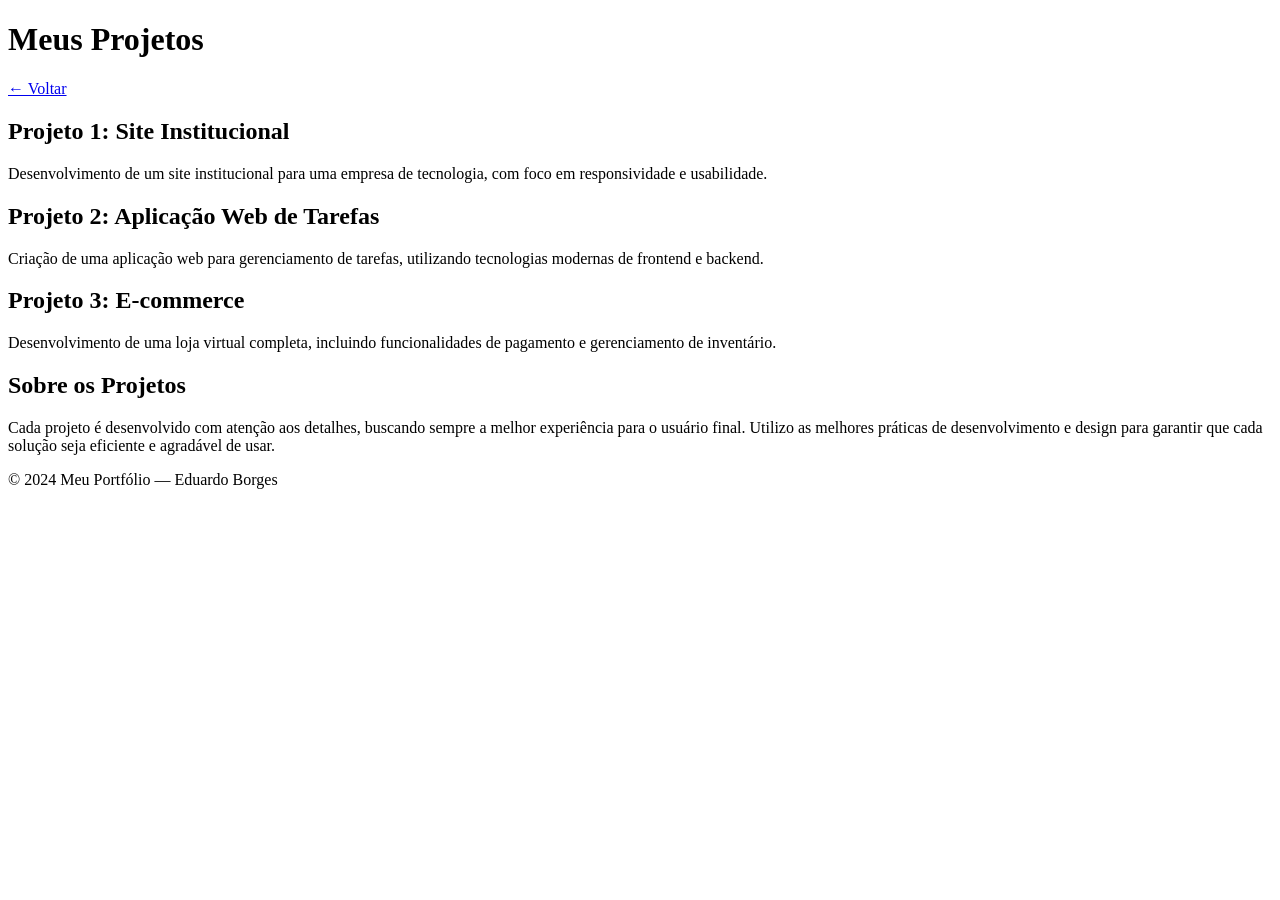
==== guia-projetos.html @ 4741f4c7 "guia de projetos" ====
<!DOCTYPE html>
<html lang="pt-br">
<head>
    <meta charset="UTF-8">
    <meta name="viewport" content="width=device-width, initial-scale=1.0">
    <title>Projetos - Meu Portfólio</title>
</head>
<body>
    <!-- lista de projetos-->
    <header>
        <h1>Meus Projetos</h1>
        <a href="index.html" class="back-btn">← Voltar</a>
    </header>

    <main>
        <section>
            <h2>Projeto 1: Site Institucional</h2>
            <p>Desenvolvimento de um site institucional para uma empresa de tecnologia, com foco em responsividade e usabilidade.</p>
        </section>

        <section>
            <h2>Projeto 2: Aplicação Web de Tarefas</h2>
            <p>Criação de uma aplicação web para gerenciamento de tarefas, utilizando tecnologias modernas de frontend e backend.</p>
        </section>

        <section>
            <h2>Projeto 3: E-commerce</h2>
            <p>Desenvolvimento de uma loja virtual completa, incluindo funcionalidades de pagamento e gerenciamento de inventário.</p>
        </section>
    </main>

    <!-- um pouco sobre os projetos -->
    <section>
        <h2>Sobre os Projetos</h2>
        <p>Cada projeto é desenvolvido com atenção aos detalhes, buscando sempre a melhor experiência para o usuário final. Utilizo as melhores práticas de desenvolvimento e design para garantir que cada solução seja eficiente e agradável de usar.</p>
    </section>

    <footer>
        <p>&copy; 2024 Meu Portfólio — Eduardo Borges</p>
    </footer>
</body>
</html>
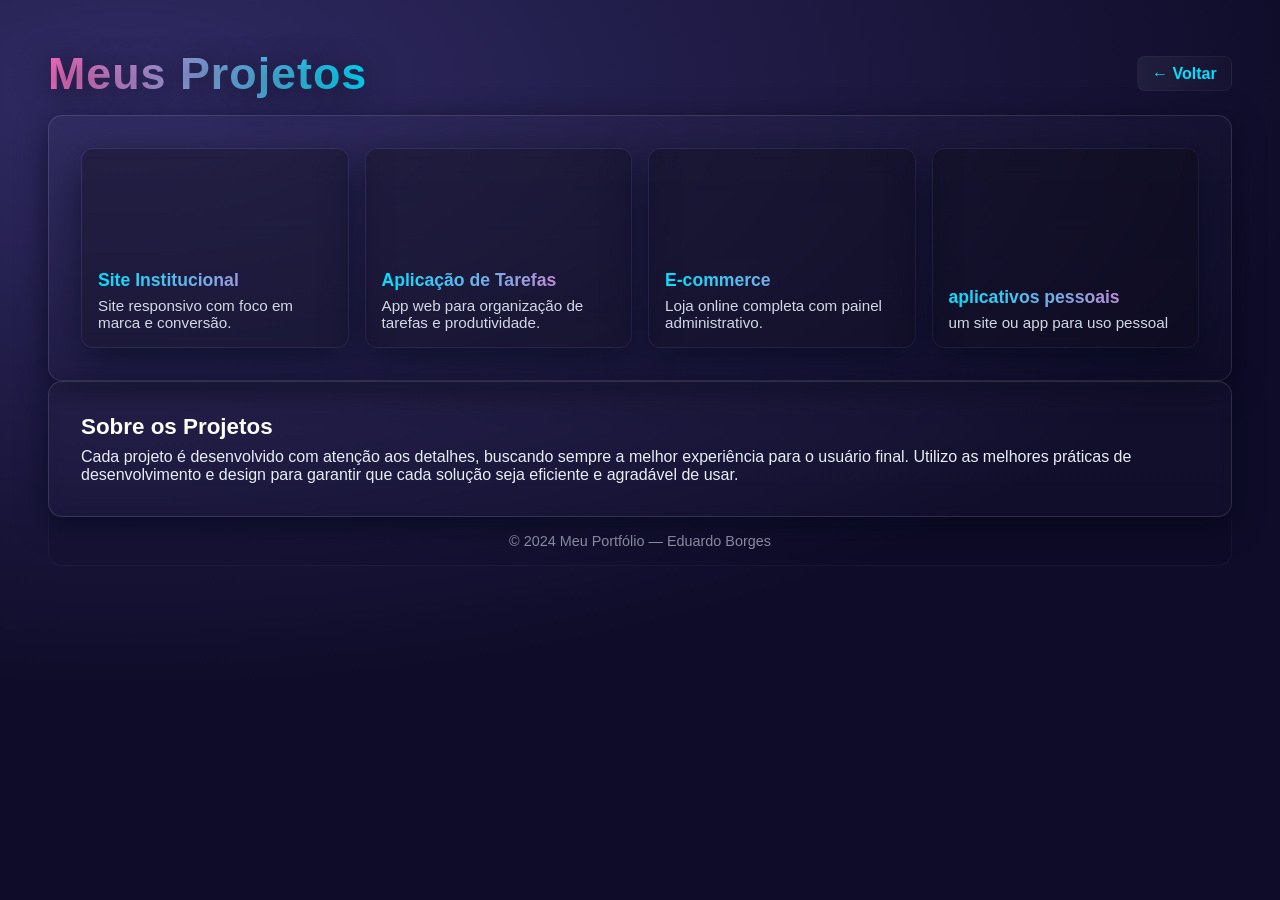
==== commit a8e6383f: "estylizaçao da guia" ====
--- a/guia-projetos.html
+++ b/guia-projetos.html
@@ -4,39 +4,60 @@
     <meta charset="UTF-8">
     <meta name="viewport" content="width=device-width, initial-scale=1.0">
     <title>Projetos - Meu Portfólio</title>
+    <link rel="stylesheet" href="styles.css">
 </head>
 <body>
-    <!-- lista de projetos-->
-    <header>
-        <h1>Meus Projetos</h1>
-        <a href="index.html" class="back-btn">← Voltar</a>
-    </header>
+  <header style="display:flex;align-items:center;justify-content:space-between;gap:1rem;">
+    <h1>Meus Projetos</h1>
+    <a href="index.html" class="back-btn">← Voltar</a>
+  </header>
 
-    <main>
-        <section>
-            <h2>Projeto 1: Site Institucional</h2>
-            <p>Desenvolvimento de um site institucional para uma empresa de tecnologia, com foco em responsividade e usabilidade.</p>
-        </section>
+  <main>
+    <section class="project-grid">
+      <article class="project-card">
+        <div class="card-image" style="background-image:linear-gradient(180deg, rgba(0,0,0,0.25), rgba(0,0,0,0.15)), url('assets/proj1.jpg')"></div>
+        <div class="card-overlay">
+          <h3>Site Institucional</h3>
+          <p>Site responsivo com foco em marca e conversão.</p>
+        </div>
+      </article>
 
-        <section>
-            <h2>Projeto 2: Aplicação Web de Tarefas</h2>
-            <p>Criação de uma aplicação web para gerenciamento de tarefas, utilizando tecnologias modernas de frontend e backend.</p>
-        </section>
+      <article class="project-card">
+        <div class="card-image" style="background-image:linear-gradient(180deg, rgba(0,0,0,0.25), rgba(0,0,0,0.15)), url('assets/proj2.jpg')"></div>
+        <div class="card-overlay">
+          <h3>Aplicação de Tarefas</h3>
+          <p>App web para organização de tarefas e produtividade.</p>
+        </div>
+      </article>
 
-        <section>
-            <h2>Projeto 3: E-commerce</h2>
-            <p>Desenvolvimento de uma loja virtual completa, incluindo funcionalidades de pagamento e gerenciamento de inventário.</p>
-        </section>
-    </main>
+      <article class="project-card">
+        <div class="card-image" style="background-image:linear-gradient(180deg, rgba(0,0,0,0.25), rgba(0,0,0,0.15)), url('assets/proj3.jpg')"></div>
+        <div class="card-overlay">
+          <h3>E-commerce</h3>
+          <p>Loja online completa com painel administrativo.</p>
+        </div>
+      </article>
 
-    <!-- um pouco sobre os projetos -->
-    <section>
-        <h2>Sobre os Projetos</h2>
-        <p>Cada projeto é desenvolvido com atenção aos detalhes, buscando sempre a melhor experiência para o usuário final. Utilizo as melhores práticas de desenvolvimento e design para garantir que cada solução seja eficiente e agradável de usar.</p>
+            <article class="project-card">
+        <div class="card-image" style="background-image:linear-gradient(180deg, rgba(0,0,0,0.25), rgba(0,0,0,0.15)), url('assets/proj3.jpg')"></div>
+        <div class="card-overlay">
+          <h3>aplicativos pessoais</h3>
+          <p>um site ou app para uso pessoal</p>
+        </div>
+      </article>
+
     </section>
 
-    <footer>
-        <p>&copy; 2024 Meu Portfólio — Eduardo Borges</p>
-    </footer>
+    <section>
+      <h2>Sobre os Projetos</h2>
+      <p>Cada projeto é desenvolvido com atenção aos detalhes, buscando sempre a melhor experiência para o usuário final. Utilizo as melhores práticas de desenvolvimento e design para garantir que cada solução seja eficiente e agradável de usar.</p>
+    </section>
+  </main>
+
+  <footer>
+    <p>&copy; 2024 Meu Portfólio — Eduardo Borges</p>
+  </footer>
+
+  <script src="script.js"></script>
 </body>
 </html>
--- a/styles.css
+++ b/styles.css
@@ -0,0 +1,118 @@
+/* Estilo chamativo para portfólio — gradientes neón, glassmorphism e animações sutis */
+:root{
+  --bg1:#0f0c29;
+  --bg2:#302b63;
+  --accent:#ff6ec7;
+  --accent2:#00e0ff;
+  --glass:rgba(255,255,255,0.06);
+  --glass-border:rgba(255,255,255,0.12);
+}
+*{box-sizing:border-box;margin:0;padding:0}
+html,body{height:100%}
+body{
+  background:radial-gradient(1200px 600px at 10% 10%,var(--bg2),var(--bg1));
+  color:#e6eef8;
+  font-family:Inter,Segoe UI,Roboto,Arial,sans-serif;
+  -webkit-font-smoothing:antialiased;
+  padding:2rem;
+}
+
+header{display:flex;align-items:center;justify-content:space-between;gap:1rem;flex-wrap:wrap}
+h1{
+  font-size:2.2rem;
+  background:linear-gradient(90deg,var(--accent),var(--accent2));
+  -webkit-background-clip:text;
+  background-clip:text;
+  color:transparent;
+  animation:hue 6s linear infinite;
+  letter-spacing:1px;
+  text-shadow:0 4px 30px rgba(0,0,0,0.6);
+}
+
+nav ul{display:flex;gap:1rem;list-style:none}
+nav a{color:rgba(230,238,248,0.9);text-decoration:none;padding:.5rem 1rem;border-radius:8px;transition:all .25s}
+nav a:hover{background:linear-gradient(90deg,rgba(255,255,255,0.06),rgba(255,255,255,0.02));transform:translateY(-3px);box-shadow:0 6px 20px rgba(0,0,0,0.4)}
+
+/* destaque para botão Sobre */
+nav a#btn-sobre{background:linear-gradient(90deg,var(--accent),var(--accent2));color:#061321;padding:.5rem 1rem;border-radius:10px;font-weight:700;box-shadow:0 8px 28px rgba(255,110,199,0.08);border:1px solid rgba(255,255,255,0.06)}
+nav a#btn-sobre:hover{transform:translateY(-4px);filter:brightness(1.05)}
+
+/* botão voltar da página sobre */
+.back-btn{background:linear-gradient(90deg,rgba(255,255,255,0.06),rgba(255,255,255,0.02));padding:.45rem .9rem;border-radius:8px;color:var(--accent2);text-decoration:none;border:1px solid rgba(255,255,255,0.04);font-weight:700}
+.back-btn:hover{transform:translateY(-3px);filter:brightness(1.06)}
+
+#contato{margin-top:1.25rem;background:linear-gradient(180deg, rgba(255,255,255,0.02), rgba(255,255,255,0.01));backdrop-filter:blur(6px);padding:1.5rem;border-radius:14px 14px 0 0;border:1px solid var(--glass-border);border-bottom:none;box-shadow:0 8px 30px rgba(2,6,23,0.6);text-align:center;display:flex;flex-direction:column;align-items:center;gap:.5rem}
+
+section{background:linear-gradient(180deg, rgba(255,255,255,0.02), rgba(255,255,255,0.01));backdrop-filter:blur(6px);padding:1.25rem;border-radius:14px;border:1px solid var(--glass-border);box-shadow:0 8px 30px rgba(2,6,23,0.6)}
+section h2{font-size:1.4rem;margin-bottom:.5rem;color:#fff}
+
+#projetos ul, #produtos ul{display:grid;grid-template-columns:repeat(auto-fit,minmax(220px,1fr));gap:1rem;list-style:none;padding:0;margin-top:1rem}
+#projetos li, #produtos li{background:linear-gradient(135deg, rgba(255,255,255,0.02), rgba(255,255,255,0.01));padding:1rem;border-radius:10px;border:1px solid rgba(255,255,255,0.04);box-shadow:0 6px 18px rgba(2,6,23,0.45);transition:transform .18s}
+#projetos li:hover, #produtos li:hover{transform:translateY(-6px)}
+#produtos li strong{display:block;color:var(--accent);margin-bottom:.45rem;text-transform:capitalize}
+
+a[href^="mailto"]{display:inline-block;margin-top:.5rem;padding:.6rem 1rem;border-radius:999px;background:linear-gradient(90deg,var(--accent),var(--accent2));color:#061321;font-weight:600;text-decoration:none;box-shadow:0 8px 30px rgba(0,0,0,0.4);transition:transform .18s}
+a[href^="mailto"]:hover{transform:translateY(-4px)}
+
+.contact-cta{display:flex;justify-content:center;margin-top:.75rem}
+
+footer{margin-top:0;padding:1rem;border-radius:0 0 14px 14px;border:1px solid rgba(255,255,255,0.04);border-top:none;background:linear-gradient(180deg, rgba(0,0,0,0.05), rgba(0,0,0,0.02));text-align:center;color:rgba(230,238,248,0.6);font-size:.9rem}
+
+.container{max-width:1100px;margin:0 auto}
+
+@media (min-width:768px){body{padding:3rem} h1{font-size:2.8rem} section{padding:2rem}}
+
+@keyframes hue{0%{filter:hue-rotate(0deg)}50%{filter:hue-rotate(45deg)}100%{filter:hue-rotate(0deg)}}
+
+.produtos-cta{
+  font-size:1.8rem;
+  color:transparent;
+  background:linear-gradient(90deg,var(--accent2),var(--accent));
+  -webkit-background-clip:text;
+  background-clip:text;
+  margin-top:1.25rem;
+  text-align:center;
+  font-weight:800;
+  letter-spacing:1px;
+  text-transform:uppercase;
+  text-shadow:0 6px 30px rgba(0,0,0,0.6);
+  animation:glow 2.5s ease-in-out infinite alternate;
+}
+
+@media (min-width:768px){
+  .produtos-cta{font-size:2.6rem}
+}
+
+@keyframes glow{from{text-shadow:0 6px 18px rgba(255,110,199,0.12),0 0 24px rgba(0,224,255,0.06)}to{text-shadow:0 10px 40px rgba(255,110,199,0.22),0 0 48px rgba(0,224,255,0.12)}}
+
+/* Project grid and cards */
+.project-grid{display:grid;grid-template-columns:repeat(auto-fit,minmax(260px,1fr));gap:1rem;margin-top:1rem}
+.project-card{position:relative;border-radius:12px;overflow:hidden;min-height:200px;border:1px solid rgba(255,255,255,0.04);box-shadow:0 12px 40px rgba(2,6,23,0.6);cursor:pointer;transition:transform .18s,box-shadow .18s}
+.project-card:hover{transform:translateY(-8px)}
+.card-image{position:absolute;inset:0;background-size:cover;background-position:center;filter:brightness(.68) saturate(1.02);transform:scale(1.02);transition:transform .5s ease}
+.project-card:hover .card-image{transform:scale(1.06)}
+.card-overlay{position:relative;z-index:2;padding:1rem;color:#fff;display:flex;flex-direction:column;justify-content:flex-end;height:100%}
+.card-overlay h3{font-size:1.1rem;margin-bottom:.35rem;background:linear-gradient(90deg,var(--accent2),var(--accent));-webkit-background-clip:text;background-clip:text;color:transparent}
+.card-overlay p{color:rgba(230,238,248,0.9);font-size:.95rem}
+
+/* small label in front for when images are not present */
+.project-card:after{content:'';position:absolute;inset:0;background:linear-gradient(180deg,rgba(0,0,0,0.06),rgba(0,0,0,0.12));pointer-events:none}
+
+@media (max-width:520px){.card-overlay h3{font-size:1rem}.project-card{min-height:180px}}
+
+/* WhatsApp contact area */
+.whatsapp-section{margin-top:1rem;background:linear-gradient(180deg, rgba(255,255,255,0.02), rgba(255,255,255,0.01));backdrop-filter:blur(6px);padding:1.25rem;border-radius:0 0 14px 14px;border:1px solid var(--glass-border);box-shadow:0 8px 30px rgba(2,6,23,0.6);text-align:center}
+.whatsapp-section h2{font-size:1.25rem;margin-bottom:.5rem;color:#fff}
+.whatsapp-section p{color:rgba(230,238,248,0.85);margin-bottom:.75rem}
+#whatsapp-form{display:flex;flex-direction:column;gap:.6rem;max-width:760px;margin:0 auto}
+#whatsapp-form input,#whatsapp-form textarea{padding:.75rem;border-radius:10px;border:1px solid rgba(255,255,255,0.04);background:rgba(255,255,255,0.02);color:inherit;resize:vertical}
+#whatsapp-form textarea{min-height:90px}
+.whatsapp-actions{display:flex;gap:.6rem;justify-content:center;align-items:center;margin-top:.25rem}
+.whatsapp-btn{background:linear-gradient(90deg,var(--accent),var(--accent2));border:none;padding:.9rem 1.1rem;border-radius:999px;color:#061321;font-weight:700;cursor:pointer;box-shadow:0 10px 30px rgba(0,0,0,0.35);transition:transform .14s;width:100%;max-width:320px}
+.whatsapp-btn:hover{transform:translateY(-4px)}
+.instagram-link{display:none}
+.instagram-block{margin-top:.8rem;text-align:center}
+.instagram-btn{display:inline-flex;align-items:center;gap:.6rem;padding:.7rem 1.1rem;border-radius:999px;background:linear-gradient(90deg,var(--accent2),var(--accent));color:#061321;font-weight:700;text-decoration:none;box-shadow:0 10px 30px rgba(0,0,0,0.35)}
+.btn-emoji{display:inline-block;font-size:1.15rem;line-height:1;transform:translateY(-1px)}
+
+@media (min-width:768px){#whatsapp-form{flex-direction:column}#whatsapp-form input{width:100%}#whatsapp-form textarea{width:100%}.whatsapp-btn{max-width:420px}}
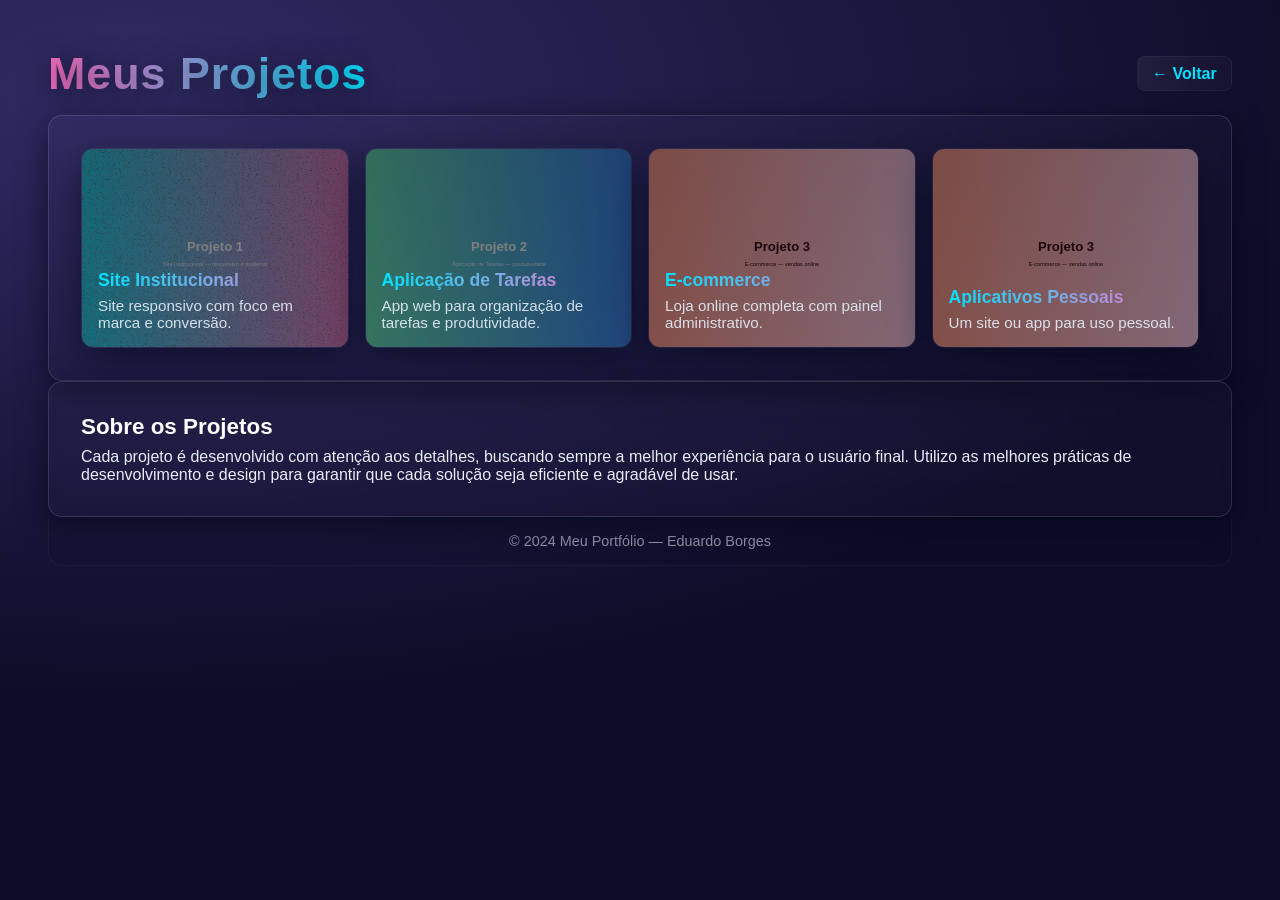
==== commit e63ab855: "imagens" ====
--- a/guia-projetos.html
+++ b/guia-projetos.html
@@ -15,7 +15,7 @@
   <main>
     <section class="project-grid">
       <article class="project-card">
-        <div class="card-image" style="background-image:linear-gradient(180deg, rgba(0,0,0,0.25), rgba(0,0,0,0.15)), url('assets/proj1.jpg')"></div>
+        <div class="card-image" style="background-image:linear-gradient(180deg, rgba(0,0,0,0.25), rgba(0,0,0,0.15)), url('assets/proj1.svg')"></div>
         <div class="card-overlay">
           <h3>Site Institucional</h3>
           <p>Site responsivo com foco em marca e conversão.</p>
@@ -23,7 +23,7 @@
       </article>
 
       <article class="project-card">
-        <div class="card-image" style="background-image:linear-gradient(180deg, rgba(0,0,0,0.25), rgba(0,0,0,0.15)), url('assets/proj2.jpg')"></div>
+        <div class="card-image" style="background-image:linear-gradient(180deg, rgba(0,0,0,0.25), rgba(0,0,0,0.15)), url('assets/proj2.svg')"></div>
         <div class="card-overlay">
           <h3>Aplicação de Tarefas</h3>
           <p>App web para organização de tarefas e produtividade.</p>
@@ -31,18 +31,18 @@
       </article>
 
       <article class="project-card">
-        <div class="card-image" style="background-image:linear-gradient(180deg, rgba(0,0,0,0.25), rgba(0,0,0,0.15)), url('assets/proj3.jpg')"></div>
+        <div class="card-image" style="background-image:linear-gradient(180deg, rgba(0,0,0,0.25), rgba(0,0,0,0.15)), url('assets/proj3.svg')"></div>
         <div class="card-overlay">
           <h3>E-commerce</h3>
           <p>Loja online completa com painel administrativo.</p>
         </div>
       </article>
 
-            <article class="project-card">
-        <div class="card-image" style="background-image:linear-gradient(180deg, rgba(0,0,0,0.25), rgba(0,0,0,0.15)), url('assets/proj3.jpg')"></div>
+      <article class="project-card">
+        <div class="card-image" style="background-image:linear-gradient(180deg, rgba(0,0,0,0.25), rgba(0,0,0,0.15)), url('assets/proj3.svg')"></div>
         <div class="card-overlay">
-          <h3>aplicativos pessoais</h3>
-          <p>um site ou app para uso pessoal</p>
+          <h3>Aplicativos Pessoais</h3>
+          <p>Um site ou app para uso pessoal.</p>
         </div>
       </article>
 
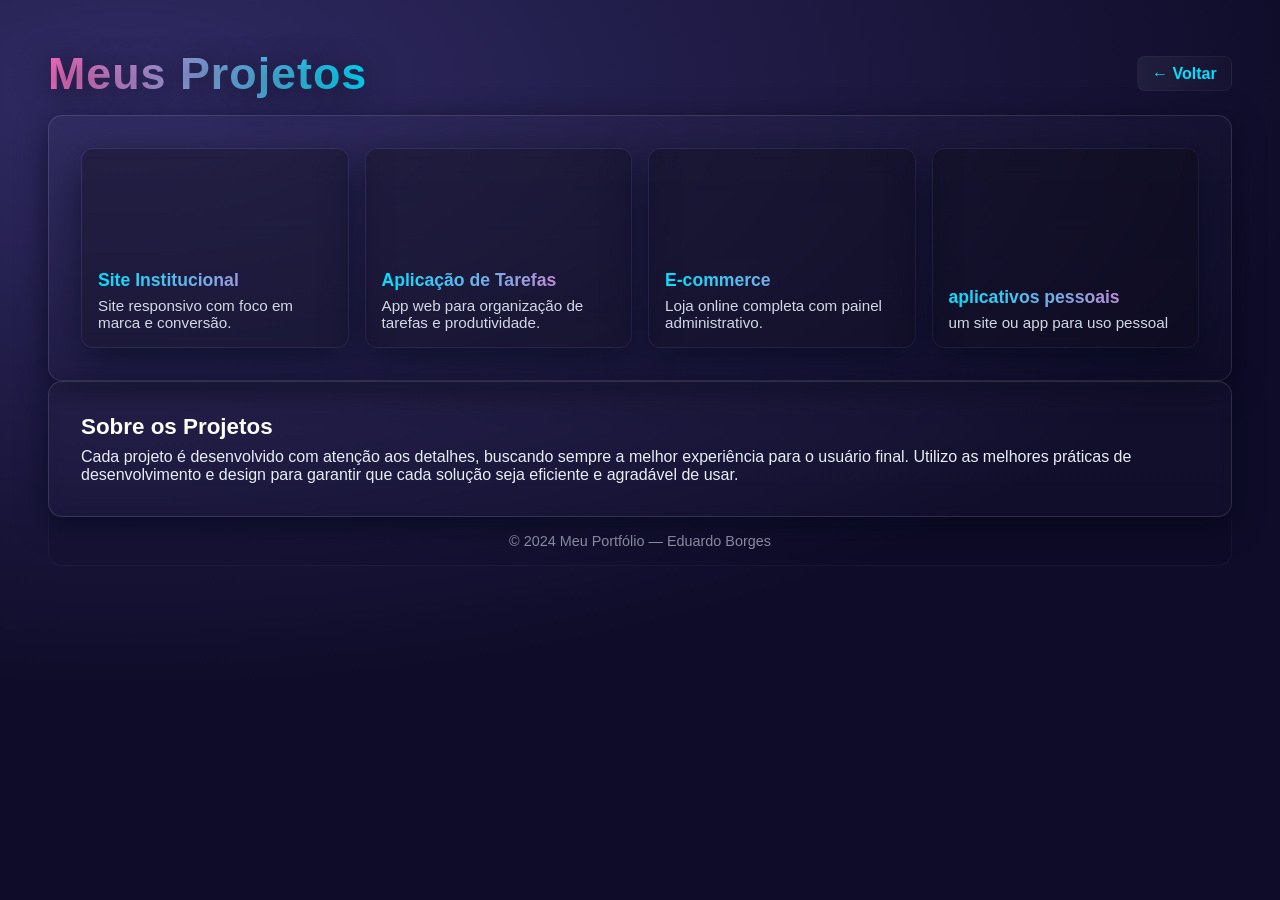
==== commit 5a04a382: "guia de prrojetos" ====
--- a/guia-projetos.html
+++ b/guia-projetos.html
@@ -15,7 +15,7 @@
   <main>
     <section class="project-grid">
       <article class="project-card">
-        <div class="card-image" style="background-image:linear-gradient(180deg, rgba(0,0,0,0.25), rgba(0,0,0,0.15)), url('assets/proj1.svg')"></div>
+        <div class="card-image" style="background-image:linear-gradient(180deg, rgba(0,0,0,0.25), rgba(0,0,0,0.15)), url('assets/proj1.jpg')"></div>
         <div class="card-overlay">
           <h3>Site Institucional</h3>
           <p>Site responsivo com foco em marca e conversão.</p>
@@ -23,7 +23,7 @@
       </article>
 
       <article class="project-card">
-        <div class="card-image" style="background-image:linear-gradient(180deg, rgba(0,0,0,0.25), rgba(0,0,0,0.15)), url('assets/proj2.svg')"></div>
+        <div class="card-image" style="background-image:linear-gradient(180deg, rgba(0,0,0,0.25), rgba(0,0,0,0.15)), url('assets/proj2.jpg')"></div>
         <div class="card-overlay">
           <h3>Aplicação de Tarefas</h3>
           <p>App web para organização de tarefas e produtividade.</p>
@@ -31,18 +31,18 @@
       </article>
 
       <article class="project-card">
-        <div class="card-image" style="background-image:linear-gradient(180deg, rgba(0,0,0,0.25), rgba(0,0,0,0.15)), url('assets/proj3.svg')"></div>
+        <div class="card-image" style="background-image:linear-gradient(180deg, rgba(0,0,0,0.25), rgba(0,0,0,0.15)), url('assets/proj3.jpg')"></div>
         <div class="card-overlay">
           <h3>E-commerce</h3>
           <p>Loja online completa com painel administrativo.</p>
         </div>
       </article>
 
-      <article class="project-card">
-        <div class="card-image" style="background-image:linear-gradient(180deg, rgba(0,0,0,0.25), rgba(0,0,0,0.15)), url('assets/proj3.svg')"></div>
+            <article class="project-card">
+        <div class="card-image" style="background-image:linear-gradient(180deg, rgba(0,0,0,0.25), rgba(0,0,0,0.15)), url('assets/proj3.jpg')"></div>
         <div class="card-overlay">
-          <h3>Aplicativos Pessoais</h3>
-          <p>Um site ou app para uso pessoal.</p>
+          <h3>aplicativos pessoais</h3>
+          <p>um site ou app para uso pessoal</p>
         </div>
       </article>
 
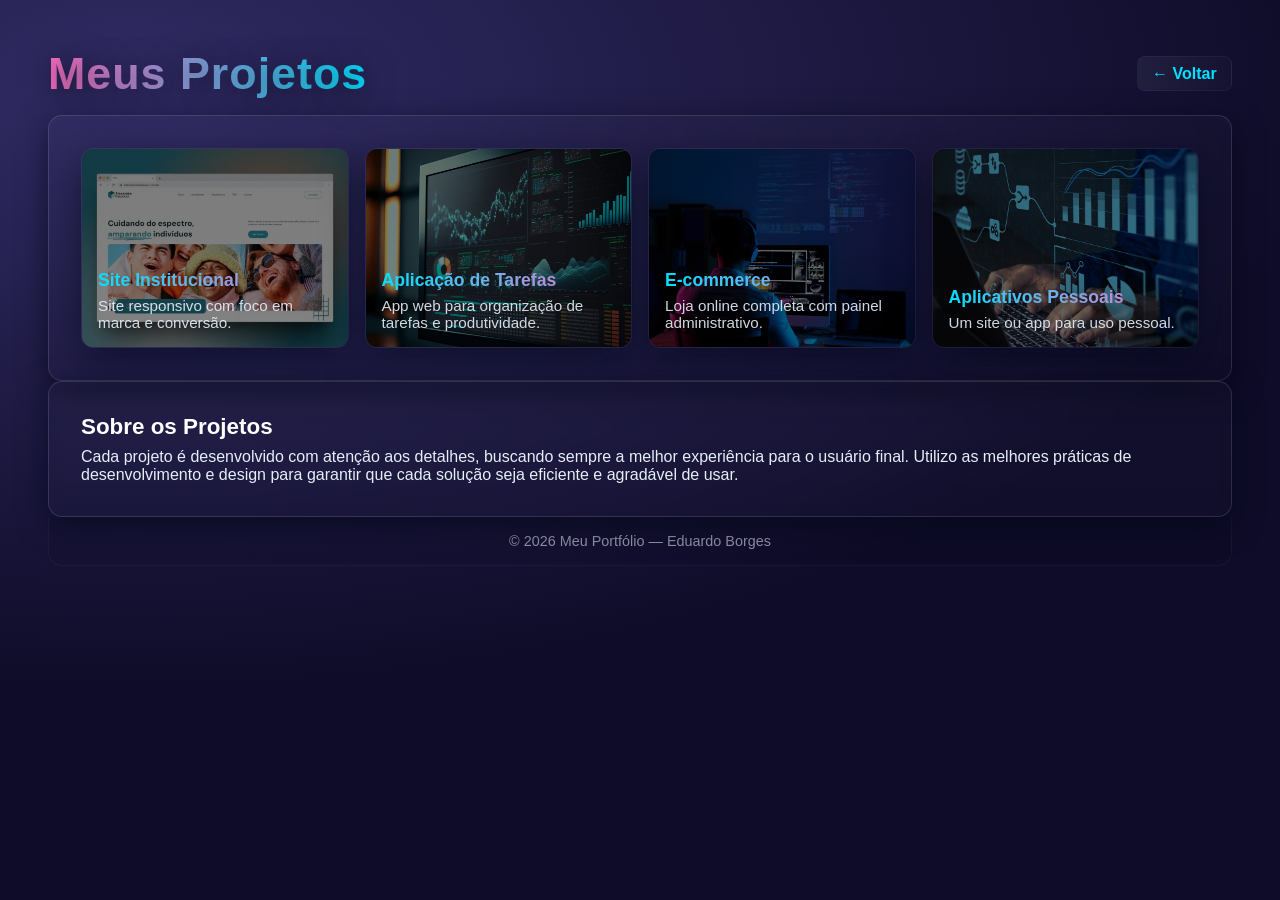
==== commit 709d891a: "TOQUES FINAIS DO SITE" ====
--- a/guia-projetos.html
+++ b/guia-projetos.html
@@ -15,7 +15,7 @@
   <main>
     <section class="project-grid">
       <article class="project-card">
-        <div class="card-image" style="background-image:linear-gradient(180deg, rgba(0,0,0,0.25), rgba(0,0,0,0.15)), url('assets/proj1.jpg')"></div>
+        <div class="card-image" style="background-image:linear-gradient(180deg, rgba(0,0,0,0.25), rgba(0,0,0,0.15)), url('img1.webp')"></div>
         <div class="card-overlay">
           <h3>Site Institucional</h3>
           <p>Site responsivo com foco em marca e conversão.</p>
@@ -23,7 +23,7 @@
       </article>
 
       <article class="project-card">
-        <div class="card-image" style="background-image:linear-gradient(180deg, rgba(0,0,0,0.25), rgba(0,0,0,0.15)), url('assets/proj2.jpg')"></div>
+        <div class="card-image" style="background-image:linear-gradient(180deg, rgba(0,0,0,0.25), rgba(0,0,0,0.15)), url('img2.webp')"></div>
         <div class="card-overlay">
           <h3>Aplicação de Tarefas</h3>
           <p>App web para organização de tarefas e produtividade.</p>
@@ -31,7 +31,7 @@
       </article>
 
       <article class="project-card">
-        <div class="card-image" style="background-image:linear-gradient(180deg, rgba(0,0,0,0.25), rgba(0,0,0,0.15)), url('assets/proj3.jpg')"></div>
+        <div class="card-image" style="background-image:linear-gradient(180deg, rgba(0,0,0,0.25), rgba(0,0,0,0.15)), url('img3.jpg')"></div>
         <div class="card-overlay">
           <h3>E-commerce</h3>
           <p>Loja online completa com painel administrativo.</p>
@@ -39,10 +39,10 @@
       </article>
 
             <article class="project-card">
-        <div class="card-image" style="background-image:linear-gradient(180deg, rgba(0,0,0,0.25), rgba(0,0,0,0.15)), url('assets/proj3.jpg')"></div>
+        <div class="card-image" style="background-image:linear-gradient(180deg, rgba(0,0,0,0.25), rgba(0,0,0,0.15)), url('img4.jpg')"></div>
         <div class="card-overlay">
-          <h3>aplicativos pessoais</h3>
-          <p>um site ou app para uso pessoal</p>
+          <h3>Aplicativos Pessoais</h3>
+          <p>Um site ou app para uso pessoal.</p>
         </div>
       </article>
 
@@ -55,7 +55,7 @@
   </main>
 
   <footer>
-    <p>&copy; 2024 Meu Portfólio — Eduardo Borges</p>
+    <p>&copy; 2026 Meu Portfólio — Eduardo Borges</p>
   </footer>
 
   <script src="script.js"></script>
--- a/styles.css
+++ b/styles.css
@@ -33,9 +33,13 @@
 nav a{color:rgba(230,238,248,0.9);text-decoration:none;padding:.5rem 1rem;border-radius:8px;transition:all .25s}
 nav a:hover{background:linear-gradient(90deg,rgba(255,255,255,0.06),rgba(255,255,255,0.02));transform:translateY(-3px);box-shadow:0 6px 20px rgba(0,0,0,0.4)}
 
-/* destaque para botão Sobre */
-nav a#btn-sobre{background:linear-gradient(90deg,var(--accent),var(--accent2));color:#061321;padding:.5rem 1rem;border-radius:10px;font-weight:700;box-shadow:0 8px 28px rgba(255,110,199,0.08);border:1px solid rgba(255,255,255,0.06)}
-nav a#btn-sobre:hover{transform:translateY(-4px);filter:brightness(1.05)}
+/* nav button pill (shared style) */
+nav a.nav-btn{background:linear-gradient(90deg,var(--accent),var(--accent2));color:#061321;padding:.5rem 1rem;border-radius:10px;font-weight:700;box-shadow:0 8px 28px rgba(255,110,199,0.08);border:1px solid rgba(255,255,255,0.06);display:inline-block}
+nav a.nav-btn:hover{transform:translateY(-4px);filter:brightness(1.05)}
+
+/* destaque para botão Sobre (kept for specificity if needed) */
+nav a#btn-sobre{border-radius:10px}
+nav a#btn-sobre:hover{transform:translateY(-4px)}
 
 /* botão voltar da página sobre */
 .back-btn{background:linear-gradient(90deg,rgba(255,255,255,0.06),rgba(255,255,255,0.02));padding:.45rem .9rem;border-radius:8px;color:var(--accent2);text-decoration:none;border:1px solid rgba(255,255,255,0.04);font-weight:700}
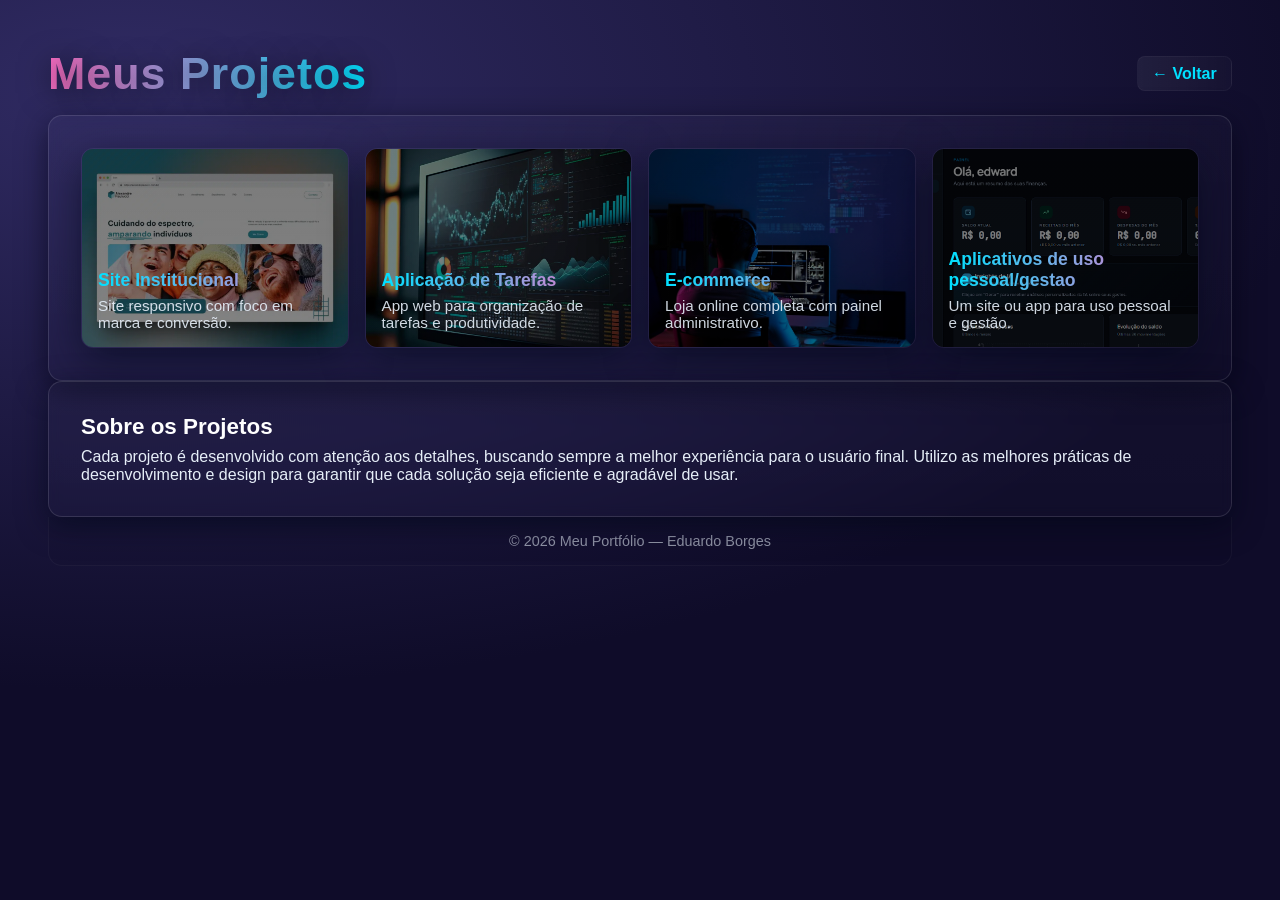
==== commit 4bd75dfe: "atualizaçoes" ====
--- a/guia-projetos.html
+++ b/guia-projetos.html
@@ -39,10 +39,10 @@
       </article>
 
             <article class="project-card">
-        <div class="card-image" style="background-image:linear-gradient(180deg, rgba(0,0,0,0.25), rgba(0,0,0,0.15)), url('img4.jpg')"></div>
+        <div class="card-image" style="background-image:linear-gradient(180deg, rgba(0,0,0,0.25), rgba(0,0,0,0.15)), url('imagen 5 .png')"></div>
         <div class="card-overlay">
-          <h3>Aplicativos Pessoais</h3>
-          <p>Um site ou app para uso pessoal.</p>
+          <h3>Aplicativos de uso pessoal/gestao</h3>
+          <p>Um site ou app para uso pessoal e gestão.</p>
         </div>
       </article>
 
--- a/styles.css
+++ b/styles.css
@@ -55,8 +55,8 @@
 #projetos li:hover, #produtos li:hover{transform:translateY(-6px)}
 #produtos li strong{display:block;color:var(--accent);margin-bottom:.45rem;text-transform:capitalize}
 
-a[href^="mailto"]{display:inline-block;margin-top:.5rem;padding:.6rem 1rem;border-radius:999px;background:linear-gradient(90deg,var(--accent),var(--accent2));color:#061321;font-weight:600;text-decoration:none;box-shadow:0 8px 30px rgba(0,0,0,0.4);transition:transform .18s}
-a[href^="mailto"]:hover{transform:translateY(-4px)}
+a[href^="mailto"], .email-btn{display:inline-block;margin-top:.5rem;padding:.6rem 1rem;border-radius:999px;background:linear-gradient(90deg,var(--accent),var(--accent2));color:#061321;font-weight:600;text-decoration:none;box-shadow:0 8px 30px rgba(0,0,0,0.4);transition:transform .18s}
+a[href^="mailto"]:hover, .email-btn:hover{transform:translateY(-4px)}
 
 .contact-cta{display:flex;justify-content:center;margin-top:.75rem}
 
